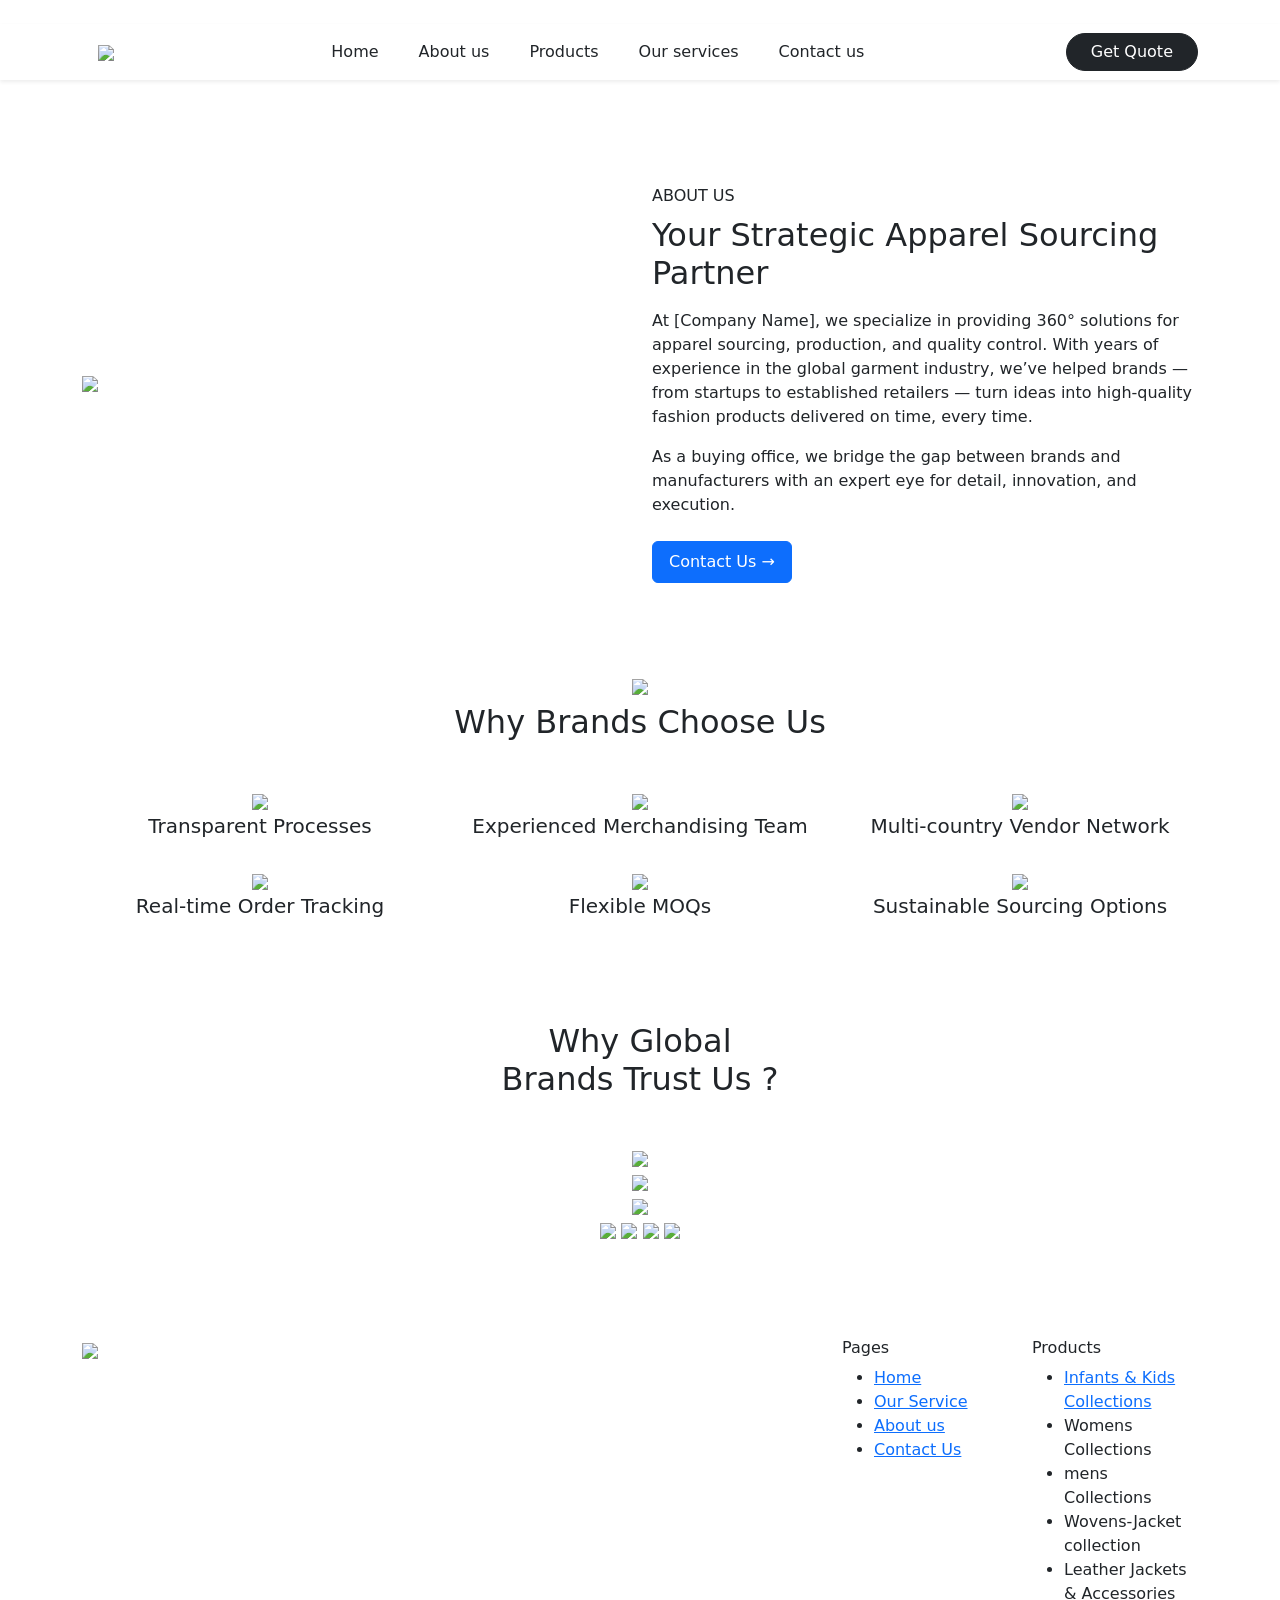
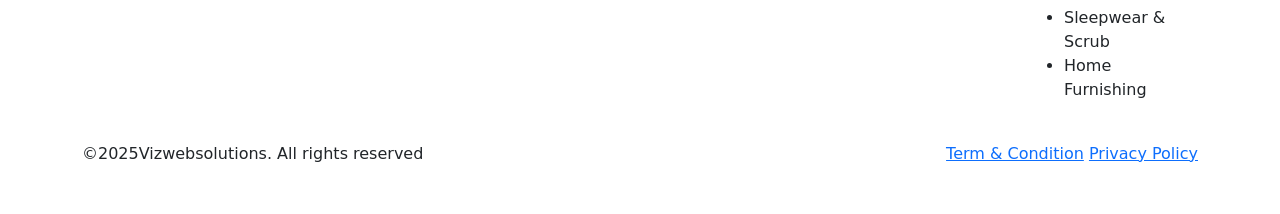
==== about us.html @ 5d1b2464 "first commit" ====
<!doctype html>
<html lang="en">
  <head>
    <meta charset="UTF-8" />
    <meta name="viewport" content="width=device-width, initial-scale=1.0" />
    <title>About Us</title>

    <link href="asset/style.css" rel="stylesheet" />
    <link
      href="https://cdn.jsdelivr.net/npm/bootstrap@5.3.2/dist/css/bootstrap.min.css"
      rel="stylesheet"
    />
    <link
      href="https://fonts.googleapis.com/css2?family=Plus+Jakarta+Sans:wght@500&display=swap"
      rel="stylesheet"
    />
    <link
      rel="stylesheet"
      href="https://cdnjs.cloudflare.com/ajax/libs/font-awesome/6.5.0/css/all.min.css"
    />
  </head>

  <body>
    <section class="navbar-section sticky-top">
      <nav
        class="navbar custom-navbar sticky-top navbar-light navbar-expand-lg shadow-sm bg-white rounded-6 mx-auto mt-4"
      >
        <div
          class="container d-flex align-items-center justify-content-between"
        >
          <a href="index.html"><img src="asset/Resources/logo.png" class="px-3" height="45" /></a>

          <button
            class="navbar-toggler border-0"
            type="button"
            data-bs-toggle="collapse"
            data-bs-target="#customNavbar"
          >
            <span class="navbar-toggler-icon"></span>
          </button>

          <div
            class="collapse navbar-collapse justify-content-between mt-3 mt-lg-0"
            id="customNavbar"
          >
            <ul
              class="navbar-nav d-flex flex-column flex-lg-row align-items-center gap-3 gap-lg-4 mx-lg-auto text-center"
            >
              <li class="nav-item">
                <a class="nav-link fw-medium text-dark" href="index.html"
                  >Home</a
                >
              </li>

              <li class="nav-item">
                <a class="nav-link fw-medium text-dark" href="about us.html"
                  >About us</a
                >
              </li>

              <li class="nav-item">
                <a class="nav-link fw-medium text-dark" href="products.html"
                  >Products</a
                >
              </li>

              <li class="nav-item">
                <a class="nav-link fw-medium text-dark" href="our services.html"
                  >Our services</a
                >
              </li>

              <li class="nav-item">
                <a class="nav-link fw-medium text-dark" href="contact us.html"
                  >Contact us</a
                >
              </li>
            </ul>

            <div class="text-center">
              <a
                href="quote.html"
                class="btn btn-dark rounded-pill px-4 d-inline-block"
              >
                Get Quote
              </a>
            </div>
          </div>
        </div>
      </nav>
    </section>

    <section
      class="services-hero text-center text-white d-flex align-items-center"
    >
      <div class="container">
        <h1 class="fw-bold">About Us</h1>
      </div>
    </section>

    <section class="about-section py-5">
      <div class="container">
        <div class="row align-items-center">

          <div class="col-lg-6 mb-4 mb-lg-0">
            <img
              src="asset/Resources/about.png"
              class="img-fluid about-section-img"
            />
          </div>


          <div class="col-lg-6">
            <p class="about-subtitle mb-2">ABOUT US</p>

            <h2 class="about-title mb-3">
              Your Strategic Apparel Sourcing Partner
            </h2>

            <p class="about-text">
              At [Company Name], we specialize in providing 360° solutions for
              apparel sourcing, production, and quality control. With years of
              experience in the global garment industry, we’ve helped brands —
              from startups to established retailers — turn ideas into
              high-quality fashion products delivered on time, every time.
            </p>

            <p class="about-text mb-4">
              As a buying office, we bridge the gap between brands and
              manufacturers with an expert eye for detail, innovation, and
              execution.
            </p>

            <a href="#" class="btn btn-primary about-btn px-3 py-2">
              Contact Us →
            </a>
          </div>
        </div>
      </div>
    </section>
    <section class="why-section py-5">
      <div class="container text-center">
        <img src="asset/Resources/whitelogo.png" class="why-logo mb-2" />
        <h2 class="why-title mb-5">Why Brands Choose Us</h2>

        <div class="row g-4">

          <div class="col-md-6 col-lg-4">
            <div class="why-card">
              <img src="asset/Resources/whyicon1.png" class="why-icon" />
              <h5>Transparent Processes</h5>
            </div>
          </div>

          <div class="col-md-6 col-lg-4">
            <div class="why-card">
              <img src="asset/Resources/whyicon2.png" class="why-icon" />
              <h5>Experienced Merchandising Team</h5>
            </div>
          </div>

          <div class="col-md-6 col-lg-4">
            <div class="why-card">
              <img src="asset/Resources/whyicon3.png" class="why-icon" />
              <h5>Multi-country Vendor Network</h5>
            </div>
          </div>

          <div class="col-md-6 col-lg-4">
            <div class="why-card">
              <img src="asset/Resources/whyicon4.png" class="why-icon" />
              <h5>Real-time Order Tracking</h5>
            </div>
          </div>

          <div class="col-md-6 col-lg-4">
            <div class="why-card">
              <img src="asset/Resources/whyicon5.png" class="why-icon" />
              <h5>Flexible MOQs</h5>
            </div>
          </div>

          <div class="col-md-6 col-lg-4">
            <div class="why-card">
              <img src="asset/Resources/whyicon6.png" class="why-icon" />
              <h5>Sustainable Sourcing Options</h5>
            </div>
          </div>
        </div>
      </div>
    </section>
    <section class="trust-section py-5">
      <div class="container text-center position-relative">

        <h2 class="trust-title mb-5">
          Why Global <br/>
          Brands Trust Us ?
        </h2>

        <div class="product product-left">
          <img src="asset/Resources/shorts1.png" />
        </div>

        <div class="product product-right">
          <img src="asset/Resources/jacket1.png" />
        </div>

        <div class="trust-man">
          <img src="asset/Resources/man.png" />
        </div>

        <img src="asset/Resources/badge1.png" class="badge-img badge-1" />
        <img src="asset/Resources/badge2.png" class="badge-img badge-2" />
        <img src="asset/Resources/badge3.png" class="badge-img badge-3" />
        <img src="asset/Resources/badge4.png" class="badge-img badge-4" />
      </div>
    </section>
    <footer class="footer-section py-5">
      <div class="container">
        <div class="row align-items-start gy-4">

          <div class="col-lg-8">
            <a href="index.html"><img src="asset/Resources/footer-logo.png" class="footer-logo" /></a>
          </div>

          <div class="col-lg-4">
            <div class="row">

              <div class="col-6">
                <h6 class="footer-title">Pages</h6>
                <ul class="footer-links">
                  <li><a href="index.html">Home</a></li>
                  <li><a href="our services.html">Our Service</a></li>
                  <li><a href="about us.html">About us</a></li>
                  <li><a href="contact us.html">Contact Us</a></li>
                </ul>
              </div>


              <div class="col-6">
                <h6 class="footer-title">Products</h6>
                <ul class="footer-links">
                  <li><a href="products.html"> Infants & Kids Collections</a></li>
                  <li>Womens Collections</li>
                  <li>mens Collections</li>
                  <li>Wovens-Jacket collection</li>
                  <li>Leather Jackets & Accessories</li>
                  <li>Sleepwear & Scrub</li>
                  <li>Home Furnishing</li>
                </ul>
              </div>
            </div>
          </div>
        </div>

        <div class="footer-line mt-4"></div>

        <div
          class="footer-bottom d-flex justify-content-between align-items-center mt-3"
        >
          <p class="mb-0">©2025Vizwebsolutions. All rights reserved</p>

          <div class="footer-policy">
            <a href="#">Term & Condition</a>
            <a href="#">Privacy Policy</a>
          </div>
        </div>
      </div>
    </footer>

    <script src="https://cdn.jsdelivr.net/npm/bootstrap@5.3.2/dist/js/bootstrap.bundle.min.js"></script>
  </body>
</html>
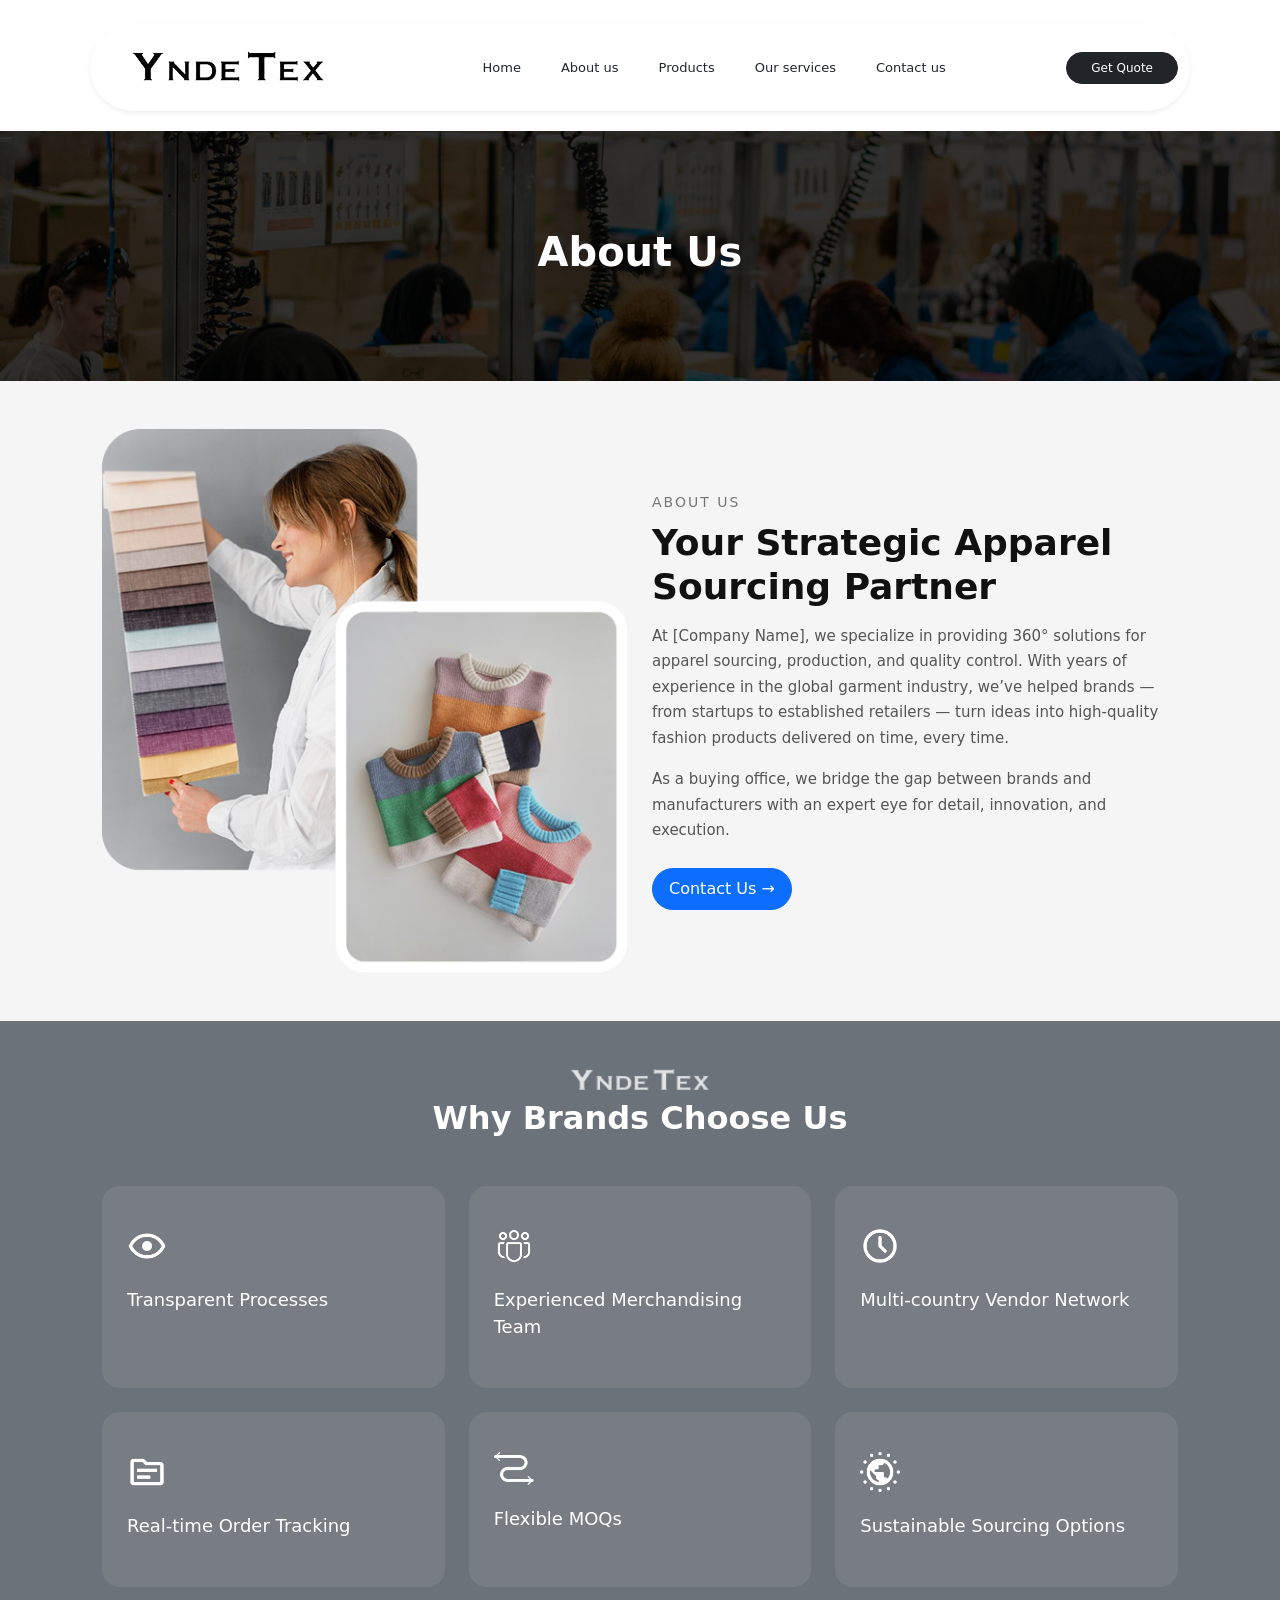
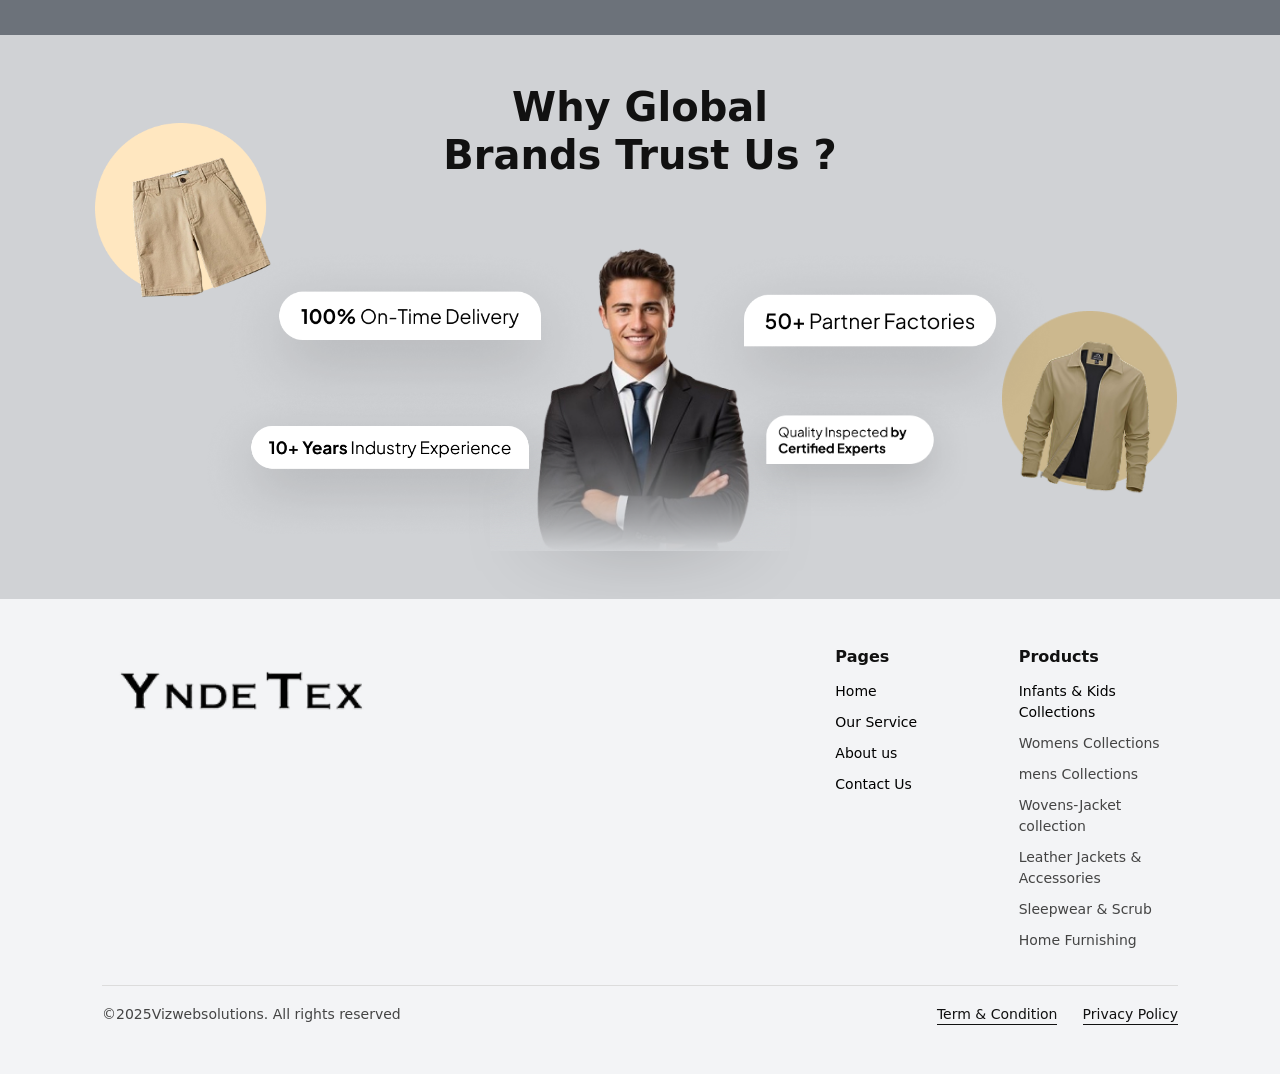
==== commit cdc0e384: "updated" ====
--- a/about us.html
+++ b/about us.html
@@ -5,7 +5,7 @@
     <meta name="viewport" content="width=device-width, initial-scale=1.0" />
     <title>About Us</title>
 
-    <link href="asset/style.css" rel="stylesheet" />
+    <link href="Asset/style.css" rel="stylesheet" />
     <link
       href="https://cdn.jsdelivr.net/npm/bootstrap@5.3.2/dist/css/bootstrap.min.css"
       rel="stylesheet"
@@ -28,7 +28,7 @@
         <div
           class="container d-flex align-items-center justify-content-between"
         >
-          <a href="index.html"><img src="asset/Resources/logo.png" class="px-3" height="45" /></a>
+          <a href="index.html"><img src="Asset/Resources/logo.png" class="px-3" height="45" /></a>
 
           <button
             class="navbar-toggler border-0"
@@ -104,7 +104,7 @@
 
           <div class="col-lg-6 mb-4 mb-lg-0">
             <img
-              src="asset/Resources/about.png"
+              src="Asset/Resources/about.png"
               class="img-fluid about-section-img"
             />
           </div>
@@ -140,49 +140,49 @@
     </section>
     <section class="why-section py-5">
       <div class="container text-center">
-        <img src="asset/Resources/whitelogo.png" class="why-logo mb-2" />
+        <img src="Asset/Resources/whitelogo.png" class="why-logo mb-2" />
         <h2 class="why-title mb-5">Why Brands Choose Us</h2>
 
         <div class="row g-4">
 
           <div class="col-md-6 col-lg-4">
             <div class="why-card">
-              <img src="asset/Resources/whyicon1.png" class="why-icon" />
+              <img src="Asset/Resources/whyicon1.png" class="why-icon" />
               <h5>Transparent Processes</h5>
             </div>
           </div>
 
           <div class="col-md-6 col-lg-4">
             <div class="why-card">
-              <img src="asset/Resources/whyicon2.png" class="why-icon" />
+              <img src="Asset/Resources/whyicon2.png" class="why-icon" />
               <h5>Experienced Merchandising Team</h5>
             </div>
           </div>
 
           <div class="col-md-6 col-lg-4">
             <div class="why-card">
-              <img src="asset/Resources/whyicon3.png" class="why-icon" />
+              <img src="Asset/Resources/whyicon3.png" class="why-icon" />
               <h5>Multi-country Vendor Network</h5>
             </div>
           </div>
 
           <div class="col-md-6 col-lg-4">
             <div class="why-card">
-              <img src="asset/Resources/whyicon4.png" class="why-icon" />
+              <img src="Asset/Resources/whyicon4.png" class="why-icon" />
               <h5>Real-time Order Tracking</h5>
             </div>
           </div>
 
           <div class="col-md-6 col-lg-4">
             <div class="why-card">
-              <img src="asset/Resources/whyicon5.png" class="why-icon" />
+              <img src="Asset/Resources/whyicon5.png" class="why-icon" />
               <h5>Flexible MOQs</h5>
             </div>
           </div>
 
           <div class="col-md-6 col-lg-4">
             <div class="why-card">
-              <img src="asset/Resources/whyicon6.png" class="why-icon" />
+              <img src="Asset/Resources/whyicon6.png" class="why-icon" />
               <h5>Sustainable Sourcing Options</h5>
             </div>
           </div>
@@ -198,21 +198,21 @@
         </h2>
 
         <div class="product product-left">
-          <img src="asset/Resources/shorts1.png" />
+          <img src="Asset/Resources/shorts1.png" />
         </div>
 
         <div class="product product-right">
-          <img src="asset/Resources/jacket1.png" />
+          <img src="Asset/Resources/jacket1.png" />
         </div>
 
         <div class="trust-man">
-          <img src="asset/Resources/man.png" />
-        </div>
-
-        <img src="asset/Resources/badge1.png" class="badge-img badge-1" />
-        <img src="asset/Resources/badge2.png" class="badge-img badge-2" />
-        <img src="asset/Resources/badge3.png" class="badge-img badge-3" />
-        <img src="asset/Resources/badge4.png" class="badge-img badge-4" />
+          <img src="Asset/Resources/man.png" />
+        </div>
+
+        <img src="Asset/Resources/badge1.png" class="badge-img badge-1" />
+        <img src="Asset/Resources/badge2.png" class="badge-img badge-2" />
+        <img src="Asset/Resources/badge3.png" class="badge-img badge-3" />
+        <img src="Asset/Resources/badge4.png" class="badge-img badge-4" />
       </div>
     </section>
     <footer class="footer-section py-5">
@@ -220,7 +220,7 @@
         <div class="row align-items-start gy-4">
 
           <div class="col-lg-8">
-            <a href="index.html"><img src="asset/Resources/footer-logo.png" class="footer-logo" /></a>
+            <a href="index.html"><img src="Asset/Resources/footer-logo.png" class="footer-logo" /></a>
           </div>
 
           <div class="col-lg-4">
--- a/Asset/style.css
+++ b/Asset/style.css
@@ -0,0 +1,1620 @@
+/* ==========================================================================
+   GLOBAL & SHARED STYLES (Navbar, Footer, CTA, Utilities)
+   ========================================================================== */
+*{
+  margin: 0;
+  padding: 0;
+  box-sizing: border-box;
+}
+
+@import url('https://fonts.googleapis.com/css2?family=Plus+Jakarta+Sans:ital,wght@0,200..800;1,200..800&family=Poppins:ital,wght@0,100;0,200;0,300;0,400;0,500;0,600;0,700;0,800;0,900;1,100;1,200;1,300;1,400;1,500;1,600;1,700;1,800;1,900&display=swap');
+
+
+img {
+  max-width: 100%;
+  height: auto;
+}
+
+body {
+  font-family: "Plus Jakarta Sans", sans-serif ;
+}
+
+.custom-navbar {
+  border-radius: 50px;
+  max-width: 1100px;
+  width: 100%;
+  margin: 20px auto;
+  background: #fff;
+  padding: 12px 20px;
+  box-shadow: 0 5px 20px rgba(0, 0, 0, 0.05);
+}
+
+.nav-link {
+  font-size: 13px !important;
+  font-weight: 500;
+  color: black !important;
+}
+
+.custom-navbar .nav-link {
+  font-size: 14px;
+}
+
+.btn {
+  font-size: 12px !important;
+}
+
+.logo {
+  object-fit: contain;
+}
+
+.container {
+  max-width: 1100px !important;
+}
+
+.navbar-collapse ul li a:hover {
+  color: #666 !important;
+}
+
+@media (max-width: 991px) {
+  .custom-navbar {
+    padding: 10px 15px;
+  }
+  .navbar-nav {
+    text-align: center;
+  }
+  .nav-link {
+    padding: 10px 0;
+  }
+  .btn {
+    margin-top: 3em;
+  }
+}
+
+.btn-primary {
+  font-size: 16px !important;
+}
+
+.services-hero {
+  background: url("../Asset/Resources/services-bg.png") center/cover no-repeat;
+  height: 250px;
+}
+
+@media (max-width: 768px) {
+  .services-hero {
+    height: 180px;
+  }
+}
+
+.cta-section {
+  background: #f5f6f8;
+}
+
+.cta-box {
+  background: url("../Asset/Resources/cta-bg.png") left top/cover no-repeat;
+  border-radius: 25px;
+  padding: 80px 60px;
+  position: relative;
+  overflow: hidden;
+}
+
+.cta-box::before {
+  content: "";
+  position: absolute;
+  inset: 0;
+  background: linear-gradient(
+    to right,
+    rgba(0, 0, 0, 0.55) 0%,
+    rgba(0, 0, 0, 0.35) 35%,
+    rgba(0, 0, 0, 0.15) 60%,
+    rgba(0, 0, 0, 0) 100%
+  );
+}
+
+.cta-content {
+  position: relative;
+  color: #fff;
+  max-width: 480px;
+}
+
+.cta-content h2 {
+  font-size: 38px;
+  font-weight: 600;
+  line-height: 1.3;
+  margin-bottom: 25px;
+}
+
+.cta-btn {
+  display: inline-flex;
+  align-items: center;
+  gap: 10px;
+  background: #fff;
+  color: #000;
+  padding: 12px 24px;
+  border-radius: 30px;
+  font-weight: 500;
+  text-decoration: none;
+  transition: 0.3s ease;
+}
+
+.cta-btn:hover {
+  transform: translateX(6px);
+  background: #f1f1f1;
+}
+
+@media (max-width: 768px) {
+  .cta-box {
+    padding: 50px 25px;
+    background-position: center;
+  }
+  .cta-content h2 {
+    font-size: 26px;
+  }
+}
+
+.footer {
+  background: #f1efec;
+  padding-top: 70px;
+  padding-bottom: 30px;
+}
+
+.footer-logo {
+  max-width: 180px;
+  height: 90px;
+  max-width: 100%;
+}
+
+.footer p {
+  font-size: 15px;
+  color: black;
+}
+
+.footer-links {
+  list-style: none;
+  padding: 0;
+  margin: 0;
+}
+
+.footer-links li {
+  margin-bottom: 10px;
+  color: black !important;
+  font-size: 14px;
+  cursor: pointer;
+  transition: 0.3s;
+}
+
+.footer-section .footer-links li {
+  color: #444 !important;
+}
+
+.footer-links a {
+  text-decoration: none;
+  color: black !important;
+  transition: 0.3s;
+}
+
+.footer-links li:hover,
+.footer-links a:hover {
+  color: #000 !important;
+}
+
+.contact-item {
+  display: flex;
+  align-items: flex-start;
+  gap: 10px;
+}
+
+.contact-item i {
+  margin-top: 4px;
+}
+
+.social-icons i {
+  margin-right: 15px;
+  cursor: pointer;
+  transition: 0.3s;
+}
+
+.social-icons :hover {
+  transform: translateY(-2px);
+}
+
+.footer a {
+  color: black;
+}
+
+.footer-about {
+  margin-right: 130px;
+}
+
+.address-text {
+  width: 260px !important;
+  line-height: 1.5;
+}
+
+.footer-section {
+  background: #f3f4f6;
+  color: #111;
+}
+
+.footer-title {
+  font-weight: 600;
+  margin-bottom: 15px;
+}
+
+.footer-line {
+  height: 1px;
+  background: #dcdcdc;
+}
+
+.footer-bottom p {
+  font-size: 14px;
+  color: #444;
+}
+
+.footer-policy a {
+  margin-left: 20px;
+  text-decoration: none;
+  color: #111;
+  font-size: 14px;
+  position: relative;
+}
+
+.footer-policy a::after {
+  content: "";
+  position: absolute;
+  width: 100%;
+  height: 1px;
+  background: #111;
+  left: 0;
+  bottom: -3px;
+}
+
+@media (max-width: 768px) {
+  .footer-about {
+    margin-right: 0;
+  }
+  .footer-row {
+    flex-direction: column;
+    text-align: center;
+  }
+  .footer-row > div {
+    width: 100% !important;
+  }
+  .footer p,
+  .footer-links,
+  .footer h6 {
+    text-align: center;
+  }
+  .social-icons {
+    justify-content: center;
+    display: flex;
+  }
+  .contact-item {
+    justify-content: center;
+    text-align: left;
+  }
+  .footer-bottom {
+    flex-direction: column;
+    text-align: center;
+    gap: 10px;
+  }
+  .footer-policy a {
+    margin-left: 10px;
+  }
+}
+@media (max-width: 768px) {
+
+  .footer-section .row {
+    flex-direction: column;
+    text-align: center;
+  }
+
+  .footer-section .col-lg-8,
+  .footer-section .col-lg-4 {
+    width: 100%;
+    max-width: 100%;
+  }
+
+  .footer-logo {
+    margin: 0 auto 20px;
+    display: block;
+  }
+
+  .footer-section .col-lg-4 .row {
+    flex-direction: column;
+    gap: 20px;
+  }
+
+  .footer-section .col-6 {
+    width: 100%;
+  }
+
+  .footer-title,
+  .footer-links {
+    text-align: center;
+  }
+
+  .footer-links li {
+    margin-bottom: 8px;
+  }
+
+  .footer-bottom {
+    flex-direction: column;
+    gap: 10px;
+    text-align: center;
+  }
+
+  .footer-policy {
+    display: flex;
+    justify-content: center;
+    gap: 15px;
+  }
+
+  .footer-policy a {
+    margin: 0;
+  }
+}
+
+/* ==========================================================================
+   HOME PAGE
+   ========================================================================== */
+
+@media (max-width: 991px) {
+  .hero-section::before {
+    display: none !important;
+  }
+}
+
+@media (max-width: 576px) {
+  .hero-badge h5 {
+    font-size: 8px !important;
+  }
+}
+
+.hero-section {
+  background-image: url("Resources/store-interior.png");
+  background-size: cover;
+  background-position: center;
+  min-height: 100vh;
+  position: relative;
+}
+
+.hero-section::before {
+  content: "";
+  position: absolute;
+  width: 100%;
+  height: 100%;
+  background: rgba(255, 255, 255, 0.3);
+  top: 0;
+  left: 0;
+}
+
+.hero-section > * {
+  position: relative;
+  z-index: 2;
+}
+
+.hero-container {
+  margin-top: 80px;
+}
+
+.hero-badge {
+  display: inline-block;
+  border: 1px solid #ddd;
+  padding: 6px 14px;
+  border-radius: 30px;
+  font-size: 18px !important;
+  margin-bottom: 20px;
+  background: #fff;
+  color: #414141;
+}
+
+.hero-title {
+  font-size: 42px;
+  font-weight: 700;
+  line-height: 1.2;
+}
+
+.hero-title span {
+  color: #000;
+}
+
+.hero-title .light,
+.globalbrands .light {
+  color: #aaa;
+}
+
+.hero-text {
+  color: #666;
+  font-size: 16px;
+  margin-top: 10px;
+  margin-bottom: 20px;
+  margin-right: 150px;
+}
+
+.hero-image-wrapper {
+  position: relative;
+  text-align: center;
+}
+
+.main-model {
+  max-width: 380px;
+  position: relative;
+  z-index: 10 !important;
+}
+
+.float {
+  position: absolute;
+  width: 120px;
+  z-index: 1 !important;
+}
+
+.hoodie {
+  top: 0;
+  left: 10%;
+  height: auto;
+  width: 160px;
+  z-index: 2 !important;
+}
+
+.hoodie-circle {
+  position: absolute;
+  top: 0px;
+  left: 12%;
+  width: 130px;
+  height: 130px;
+  background: #828282;
+  border-radius: 50%;
+  z-index: 1;
+}
+
+.jacket {
+  position: absolute;
+  top: 0;
+  right: 10px;
+  width: 140px;
+  z-index: 2;
+}
+
+.jacket-circle {
+  position: absolute;
+  top: -10px;
+  right: 0px;
+  width: 160px;
+  height: 160px;
+  background: #e7d5b5;
+  border-radius: 50%;
+  z-index: 1;
+}
+
+.shorts {
+  position: absolute;
+  bottom: 10%;
+  left: 15%;
+  width: 150px;
+  z-index: 2;
+}
+
+.shorts-circle {
+  position: absolute;
+  bottom: 12%;
+  left: 13%;
+  width: 150px;
+  height: 150px;
+  background: #f1e2c8;
+  border-radius: 50%;
+  z-index: 1;
+}
+
+.bag {
+  position: absolute;
+  bottom: 0;
+  right: 5%;
+  width: 160px;
+  z-index: 2;
+}
+
+.bag-circle {
+  position: absolute;
+  bottom: 30px;
+  right: 5%;
+  width: 160px;
+  height: 160px;
+  background: #e8cfc0;
+  border-radius: 50%;
+  z-index: 1;
+}
+
+.key-para{
+  margin-right: 150px;
+}
+
+.about-img {
+  height: 300px !important;
+}
+
+.about-text h2 {
+  padding-right: 300px !important;
+  color: indianred !important;
+}
+
+.about-text p {
+  padding-right: 100px;
+}
+
+.testimonial-card {
+  border-radius: 20px;
+  overflow: hidden;
+  transition: all 0.3s ease;
+  background: #fff;
+}
+
+.testimonial-card:hover {
+  transform: translateY(-10px) scale(1.02);
+  box-shadow: 0 15px 40px rgba(0, 0, 0, 0.1);
+}
+
+.testimonial-card img {
+  transition: transform 0.3s ease;
+}
+
+.testimonial-card:hover img {
+  transform: scale(1.05);
+}
+
+.social-icons a{
+    text-decoration: none;
+    color: black;
+}
+
+@media (max-width: 992px) {
+
+  .testimonial-card {
+    max-width: 280px;
+    margin: auto;
+  }
+
+  .testimonial-card img {
+    width: 100%;
+    height: auto;
+    display: block;
+  }
+}
+
+@media (max-width: 406px){
+
+  .hero-text{
+    margin-right: 0 !important;
+  }
+
+  .about-text h2{
+    padding-right: 0 !important;
+  }
+
+  .about-text p{
+    padding-right: 0 !important;
+  }
+
+  .hero-section .row{
+    --bs-gutter-x: 0 !important;
+  }
+
+  .hero-container{
+    padding-left: 12px;
+    padding-right: 12px;
+  }
+
+  .main-model{
+    max-width: 220px;
+  }
+
+  .hoodie{
+    width: 70px;
+    left: 0;
+  }
+
+  .jacket{
+    width: 70px;
+    right: 0;
+  }
+
+  .shorts{
+    width: 70px;
+    left: 5%;
+  }
+
+  .bag{
+    width: 70px;
+    right: 5%;
+  }
+
+  .hoodie-circle,
+  .jacket-circle,
+  .shorts-circle,
+  .bag-circle{
+    width: 80px;
+    height: 80px;
+  }
+
+}
+/* ==========================================================================
+   ABOUT US PAGE
+   ========================================================================== */
+
+.about-section {
+  background: #f5f5f5;
+}
+
+.about-section-img {
+  border-radius: 20px;
+  max-width: 380px;
+}
+
+.about-subtitle {
+  font-size: 14px;
+  letter-spacing: 2px;
+  color: #777;
+}
+
+.about-title {
+  font-size: 36px;
+  font-weight: 700;
+  color: #111;
+}
+
+.about-text {
+  color: #555;
+  line-height: 1.7;
+  font-size: 15px;
+}
+
+.about-btn {
+  padding: 12px 28px;
+  border-radius: 50px !important;
+  font-weight: 500;
+}
+
+.why-section {
+  background: #6c727a;
+  color: #fff;
+}
+
+.why-logo {
+  height: 22px;
+  opacity: 0.8;
+}
+
+.why-title {
+  font-weight: 600;
+  font-size: 32px;
+}
+
+.why-card {
+  background: rgba(255, 255, 255, 0.08);
+  border-radius: 18px;
+  padding: 40px 25px;
+  text-align: left;
+  height: 100%;
+  transition: all 0.3s ease;
+}
+
+.why-card:hover {
+  background: rgba(255, 255, 255, 0.12);
+  transform: translateY(-5px);
+}
+
+.why-icon {
+  width: 40px;
+  margin-bottom: 20px;
+  filter: brightness(0) invert(1);
+}
+
+.why-card h5 {
+  font-size: 18px;
+  font-weight: 500;
+  line-height: 1.5;
+}
+
+.trust-section {
+  background: #d0d2d5;
+  position: relative;
+  overflow: hidden;
+  padding: 80px 0;
+}
+
+.trust-title {
+  font-size: 40px;
+  font-weight: 700;
+  color: #111;
+  margin-bottom: 60px;
+}
+
+.trust-man {
+  position: relative;
+  z-index: 3;
+}
+
+.trust-man img {
+  width: 300px;
+}
+
+.trust-man::after {
+  content: "";
+  position: absolute;
+  bottom: -20px;
+  left: 50%;
+  transform: translateX(-50%);
+  width: 280px;
+  height: 120px;
+  background: radial-gradient(circle, rgba(0, 0, 0, 0.15), transparent);
+  filter: blur(25px);
+  z-index: -1;
+}
+
+.product {
+  position: absolute;
+  z-index: 2;
+}
+
+.product img {
+  width: 200px !important;
+  height: 200px !important;
+  object-fit: contain;
+}
+
+.product-left {
+  top: 40px;
+  left: 0px;
+}
+
+.product-right {
+  bottom: 40px;
+  right: 0px;
+}
+
+.badge-item {
+  position: absolute;
+  background: #fff;
+  padding: 14px 24px;
+  border-radius: 50px;
+  box-shadow: 0 10px 30px rgba(0, 0, 0, 0.08);
+  font-size: 15px;
+  z-index: 4;
+}
+
+.badge-1 {
+  top: 160px;
+  left: 260px;
+}
+
+.badge-2 {
+  top: 160px;
+  right: 260px;
+}
+
+.badge-3 {
+  top: 280px;
+  left: 240px;
+}
+
+.badge-4 {
+  top: 280px;
+  right: 240px;
+  max-width: 260px;
+}
+
+.badge-img {
+  position: absolute;
+  width: 400px !important;
+  z-index: 4;
+}
+
+.badge-1 {
+  top: 160px;
+  left: 120px;
+}
+
+.badge-2 {
+  top: 160px;
+  right: 120px;
+}
+
+.badge-3 {
+  top: 300px;
+  left: 100px;
+}
+
+.badge-4 {
+  top: 300px;
+  right: 210px;
+  height: auto;
+}
+
+@media (max-width: 992px) {
+  .product,
+  .badge-item,
+  .pattern {
+    display: none !important;
+  }
+  .trust-man img {
+    visibility: hidden;
+  }
+  .trust-title {
+    font-size: 28px;
+  }
+
+    .trust-man {
+    display: none;
+  }
+
+  .trust-section .container {
+    display: flex;
+    flex-direction: column;
+    align-items: center;
+    gap: 20px;
+  }
+
+  .product,
+  .badge-img {
+    position: relative;
+    top: unset;
+    left: unset;
+    right: unset;
+    bottom: unset;
+    display: block;
+  }
+
+  .product,
+  .badge-img {
+    width: 100%;
+    display: flex;
+    justify-content: center;
+  }
+
+  .product img {
+    width: 140px !important;
+    height: 140px !important;
+  }
+
+  .badge-img {
+    width: 260px !important;
+  }
+
+  .product,
+  .badge-img {
+    position: sticky;
+    top: 80px;
+  }
+
+}
+
+
+/* ==========================================================================
+   OUR SERVICES PAGE
+   ========================================================================== */
+
+.services-content {
+  position: relative;
+}
+
+.services-text {
+  max-width: 500px;
+}
+
+.side-img {
+  position: absolute;
+  top: 50%;
+  transform: translateY(-50%);
+  width: 180px;
+  height: auto;
+}
+
+.left-img {
+  left: 50px;
+}
+
+.right-img {
+  right: 50px;
+}
+
+@media (max-width: 768px) {
+  .side-img {
+    display: none;
+  }
+}
+
+.what-we-offer {
+  background-color: #8f949b;
+  padding-top: 60px;
+  padding-bottom: 60px;
+}
+
+.small-title {
+  color: #dcdcdc;
+  letter-spacing: 2px;
+  font-size: 14px;
+  margin-bottom: 5px;
+}
+
+.main-title {
+  color: #ffffff;
+  font-weight: 700;
+}
+
+.offer-card {
+  background: #ffffff;
+  padding: 25px;
+  border-radius: 20px;
+  height: 100%;
+  transition: all 0.3s ease;
+}
+
+.offer-img {
+  width: 100%;
+  max-height: 180px;
+  object-fit: contain;
+  margin-bottom: 15px;
+}
+
+.offer-card h4 {
+  font-weight: bold;
+  font-size: 18px;
+}
+
+.offer-card p {
+  color: #6c757d;
+  font-size: 14px;
+}
+
+.offer-card:hover {
+  transform: translateY(-8px);
+  box-shadow: 0 10px 30px rgba(0, 0, 0, 0.1);
+}
+
+@media (max-width: 768px) {
+  .main-title {
+    font-size: 24px;
+  }
+  .offer-img {
+    max-height: 140px;
+  }
+}
+
+.how-work {
+  background: #f7f8fa;
+  padding: 80px 0;
+  position: relative;
+  overflow: hidden;
+}
+
+.work-logo {
+  height: 28px;
+}
+
+.timeline-wrapper {
+  position: relative;
+  margin-top: 50px;
+}
+
+.timeline-line {
+  display: none;
+}
+
+.timeline-row {
+  display: flex;
+  align-items: center;
+  justify-content: space-between;
+  margin: 40px 0;
+}
+
+.left,
+.right {
+  width: 42%;
+  display: flex;
+}
+
+.left {
+  justify-content: flex-end;
+}
+
+.right {
+  justify-content: flex-start;
+}
+
+.center {
+  width: 16%;
+  display: flex;
+  flex-direction: column;
+  align-items: center;
+  position: relative;
+}
+
+.circle {
+  width: 55px;
+  height: 55px;
+  background: #2f6df6;
+  color: #fff;
+  border-radius: 50%;
+  display: flex;
+  align-items: center;
+  justify-content: center;
+  font-weight: 600;
+  font-size: 18px;
+  box-shadow: 0 8px 20px rgba(47, 109, 246, 0.3);
+  position: relative;
+  z-index: 2;
+}
+
+.timeline-row:last-child .circle::after,
+.timeline-row:last-child .circle::before {
+  display: none;
+}
+
+.step-img {
+  max-width: 260px;
+  width: 100%;
+  height: auto;
+  border-radius: 18px;
+  transition: all 0.3s ease;
+}
+
+.step-img:hover {
+  transform: translateY(-5px);
+}
+
+.decor {
+  position: absolute;
+  width: 110px;
+  z-index: 0;
+}
+
+.decor-left {
+  top: 20px;
+  left: -40px;
+}
+
+.decor-right {
+  bottom: 20px;
+  right: -40px;
+}
+
+@media (max-width: 768px) {
+  .timeline-row {
+    flex-direction: column;
+    align-items: flex-start;
+    margin: 35px 0;
+  }
+  .left,
+  .right {
+    width: 100%;
+    justify-content: flex-start;
+    margin-left: 60px;
+  }
+  .center {
+    width: auto;
+    align-items: flex-start;
+    margin-bottom: 10px;
+  }
+  .circle {
+    margin-left: 0;
+  }
+  .step-img {
+    max-width: 100%;
+  }
+  .decor {
+    display: none;
+  }
+
+  .circle,
+  .arrow {
+    display: none !important;
+  }
+
+  .center {
+    display: none;
+  }
+
+  .timeline-row {
+    flex-direction: column;
+    align-items: center;
+    margin: 20px 0;
+  }
+
+  .left,
+  .right {
+    width: 100%;
+    justify-content: center;
+    margin: 0;
+  }
+
+  .step-img {
+    max-width: 280px;
+    width: 100%;
+  }
+
+  .timeline-wrapper {
+    display: flex;
+    flex-direction: column;
+    align-items: center;
+    gap: 15px;
+  }
+}
+
+
+/* ==========================================================================
+   PRODUCTS PAGE
+   ========================================================================== */
+
+.yndetex-img {
+  background-color: #f1efec;
+}
+
+.bg-green {
+  background: linear-gradient(180deg, #e8f5ee, #cfe3d9);
+}
+
+.bg-pink {
+  background: linear-gradient(180deg, #fbe4e6, #eac7cb);
+}
+
+.bg-lightpink {
+  background: linear-gradient(180deg, #fde8ee, #eccbd3);
+}
+
+.bg-orange {
+  background: linear-gradient(180deg, #fce9da, #e6cbb4);
+}
+
+.bg-blue {
+  background: linear-gradient(180deg, #e9f1f8, #d3dee9);
+}
+
+.product-card {
+  position: relative;
+  border-radius: 20px;
+  padding: 20px 18px;
+  height: 270px;
+  overflow: hidden;
+  display: flex;
+  flex-direction: column;
+  justify-content: flex-start;
+  transition: 0.3s ease;
+}
+
+.product-card:hover {
+  transform: translateY(-5px);
+}
+
+.product-card h5 {
+  font-weight: 700;
+  margin-bottom: 100px;
+  padding-right: 30px;
+}
+
+.product-img {
+  position: absolute;
+  bottom: 5px;
+  right: 15px;
+  height: 150px;
+  width: auto;
+  object-fit: contain;
+  transition: 0.3s ease;
+  margin-top: 100px !important;
+}
+
+.product-card:hover .product-img {
+  transform: translateY(-5px) scale(1.03);
+}
+
+.view-btn {
+  border-radius: 50px;
+  padding: 8px 20px;
+  font-size: 14px;
+}
+
+@media (max-width: 768px) {
+  .product-card {
+    height: 200px;
+    padding: 16px;
+  }
+  .product-img {
+    height: 90px;
+    bottom: 10px;
+    right: 10px;
+  }
+  .product-card h5 {
+    font-size: 14px;
+  }
+}
+
+.kids-collection {
+  background: #f5f5f5;
+}
+
+.collection-title {
+  font-size: 42px;
+  font-weight: 700;
+  letter-spacing: 2px;
+  color: #000;
+}
+
+.collection-img {
+  width: 100%;
+  border-radius: 20px;
+  transition: all 0.3s ease;
+  object-fit: cover;
+}
+
+.collection-img:hover {
+  transform: scale(1.02);
+}
+
+@media (max-width: 576px) {
+  .collection-title {
+    font-size: 28px;
+  }
+}
+
+/* ==========================================================================
+   CONTACT US PAGE
+   ========================================================================== */
+
+.contact-section {
+  background: #d0d2d5;
+  padding: 80px 0;
+}
+
+.contact-wrapper {
+  display: flex;
+  justify-content: space-between;
+  gap: 60px;
+  align-items: flex-start;
+}
+
+.contact-left {
+  width: 40%;
+}
+
+.contact-left h2 {
+  font-size: 32px;
+  font-weight: 400;
+  color: #111;
+  line-height: 1.4;
+  margin-bottom: 40px;
+}
+
+.contact-left strong {
+  font-weight: 700;
+}
+
+.contact-box {
+  display: flex;
+  align-items: center;
+  gap: 15px;
+  border: 1px solid #bdbdbd;
+  border-radius: 16px;
+  padding: 18px 22px;
+  margin-bottom: 20px;
+  background: #d0d2d5;
+  max-width: 420px;
+  transition: 0.3s;
+}
+
+.contact-box:hover {
+  box-shadow: 0 10px 25px rgba(0, 0, 0, 0.08);
+}
+
+.contact-box .icon {
+  width: 48px;
+  height: 48px;
+  background: #111;
+  border-radius: 50%;
+  display: flex;
+  align-items: center;
+  justify-content: center;
+}
+
+.contact-box .icon i {
+  color: #fff;
+  font-size: 18px;
+}
+
+.contact-box .icon img {
+  width: 20px;
+  height: 20px;
+  object-fit: contain;
+  filter: brightness(0) invert(1);
+}
+
+.contact-box p {
+  margin: 0;
+  font-size: 18px;
+  font-weight: 500;
+  color: #111;
+}
+
+.contact-right {
+  width: 60%;
+}
+
+.form-row {
+  display: flex;
+  gap: 30px;
+  margin-bottom: 30px;
+}
+
+.input-group {
+  width: 100%;
+}
+
+.input-group label {
+  font-size: 14px;
+  color: #222;
+  margin-bottom: 8px;
+  display: block;
+}
+
+.input-group input,
+.input-group textarea {
+  width: 100%;
+  border: none;
+  border-bottom: 1px solid #999;
+  background: transparent;
+  padding: 10px 0;
+  font-size: 16px;
+  outline: none;
+}
+
+input,
+textarea {
+  box-shadow: none !important;
+  border-radius: 0 !important;
+}
+
+.input-group textarea {
+  height: 100px;
+  resize: none;
+}
+
+.input-group.full {
+  margin-bottom: 40px;
+}
+
+.send-btn {
+  background: #111;
+  color: #fff;
+  border: none;
+  padding: 16px 40px;
+  border-radius: 40px;
+  font-size: 16px;
+  cursor: pointer;
+  transition: 0.3s;
+}
+
+.send-btn:hover {
+  background: #333;
+}
+
+@media (max-width: 768px) {
+  .contact-wrapper {
+    flex-direction: column;
+  }
+  .contact-left,
+  .contact-right {
+    width: 100%;
+  }
+  .form-row {
+    flex-direction: column;
+  }
+}
+
+.location-section {
+  padding: 60px 0;
+  background: #fff;
+}
+
+.location-grid {
+  display: grid;
+  grid-template-columns: 1fr 1fr;
+  gap: 20px;
+}
+
+.location-card {
+  position: relative;
+  border-radius: 20px;
+  overflow: hidden;
+  height: 260px;
+}
+
+.location-card.full {
+  grid-column: span 2;
+  height: 300px;
+}
+
+.location-card img {
+  width: 100%;
+  height: 100%;
+  object-fit: cover;
+}
+
+.overlay {
+  position: absolute;
+  inset: 0;
+  background: linear-gradient(to top, rgba(0, 0, 0, 0.6), transparent 60%);
+}
+
+.location-content {
+  position: absolute;
+  color: #fff;
+  z-index: 2;
+}
+
+.location-content.left {
+  bottom: 20px;
+  left: 20px;
+  font-size: 14px;
+}
+
+.location-content.left i {
+  margin-right: 8px;
+}
+
+.location-content.right {
+  bottom: 20px;
+  right: 20px;
+  text-align: right;
+}
+
+.location-content.right h3 {
+  font-size: 24px;
+  font-weight: 700;
+  margin: 0;
+}
+
+@media (max-width: 650px){
+
+  .location-card{
+    height: 220px;
+  }
+
+  .location-card.full{
+    height: 240px;
+  }
+
+  .location-content.left{
+    left: 15px;
+    bottom: 15px;
+    max-width: 55%;
+  }
+
+  .location-content.left p{
+    font-size: 11px;
+    line-height: 1.2;
+    margin: 0;
+  }
+
+  .location-content.right{
+    right: 15px;
+    bottom: 15px;
+    text-align: right;
+  }
+
+  .location-content.right h3{
+    font-size: 18px;
+    line-height: 1.1;
+    margin: 0;
+  }
+
+}
+
+@media (max-width: 768px) {
+  .location-grid {
+    grid-template-columns: 1fr;
+  }
+  .location-card.full {
+    grid-column: span 1;
+  }
+    .location-content h3 {
+    font-size: 16px;
+    line-height: 1.2;
+    margin-bottom: 4px;
+  }
+
+  .location-content p {
+    font-size: 11px;
+    line-height: 1.3;
+  }
+  .location-content {
+    max-width: 70%;
+  }
+
+  .location-content h3,
+  .location-content p {
+    white-space: normal;
+    word-break: break-word;
+  }
+}
+
+
+/* ==========================================================================
+   QUOTE PAGE
+   ========================================================================== */
+
+.quote-section {
+  background: #f5f5f5;
+}
+
+.quote-title {
+  font-size: 36px;
+  font-weight: 700;
+}
+
+.quote-sub {
+  color: #666;
+  font-size: 16px;
+}
+
+.quote-info {
+  padding: 30px;
+}
+
+.quote-info h4 {
+  font-weight: 600;
+  margin-bottom: 20px;
+}
+
+.quote-info ul {
+  list-style: none;
+  padding: 0;
+}
+
+.quote-info ul li {
+  margin-bottom: 12px;
+  color: #444;
+}
+
+.quote-contact p {
+  margin-bottom: 10px;
+  font-weight: 500;
+}
+
+.quote-contact i {
+  margin-right: 10px;
+  color: #000;
+}
+
+.quote-form {
+  background: #fff;
+  padding: 30px;
+  border-radius: 20px;
+  box-shadow: 0 10px 30px rgba(0, 0, 0, 0.05);
+}
+
+.quote-form input,
+.quote-form textarea {
+  width: 100%;
+  border: none;
+  border-bottom: 1px solid #ccc;
+  padding: 10px 5px;
+  background: transparent;
+  outline: none;
+  font-size: 14px;
+}
+
+.quote-btn {
+  background: #000;
+  color: #fff;
+  border: none;
+  padding: 12px 30px;
+  border-radius: 30px;
+  transition: 0.3s;
+}
+
+.quote-btn:hover {
+  background: #333;
+}
+
+@media (max-width: 768px) {
+  .quote-title {
+    font-size: 26px;
+  }
+}
